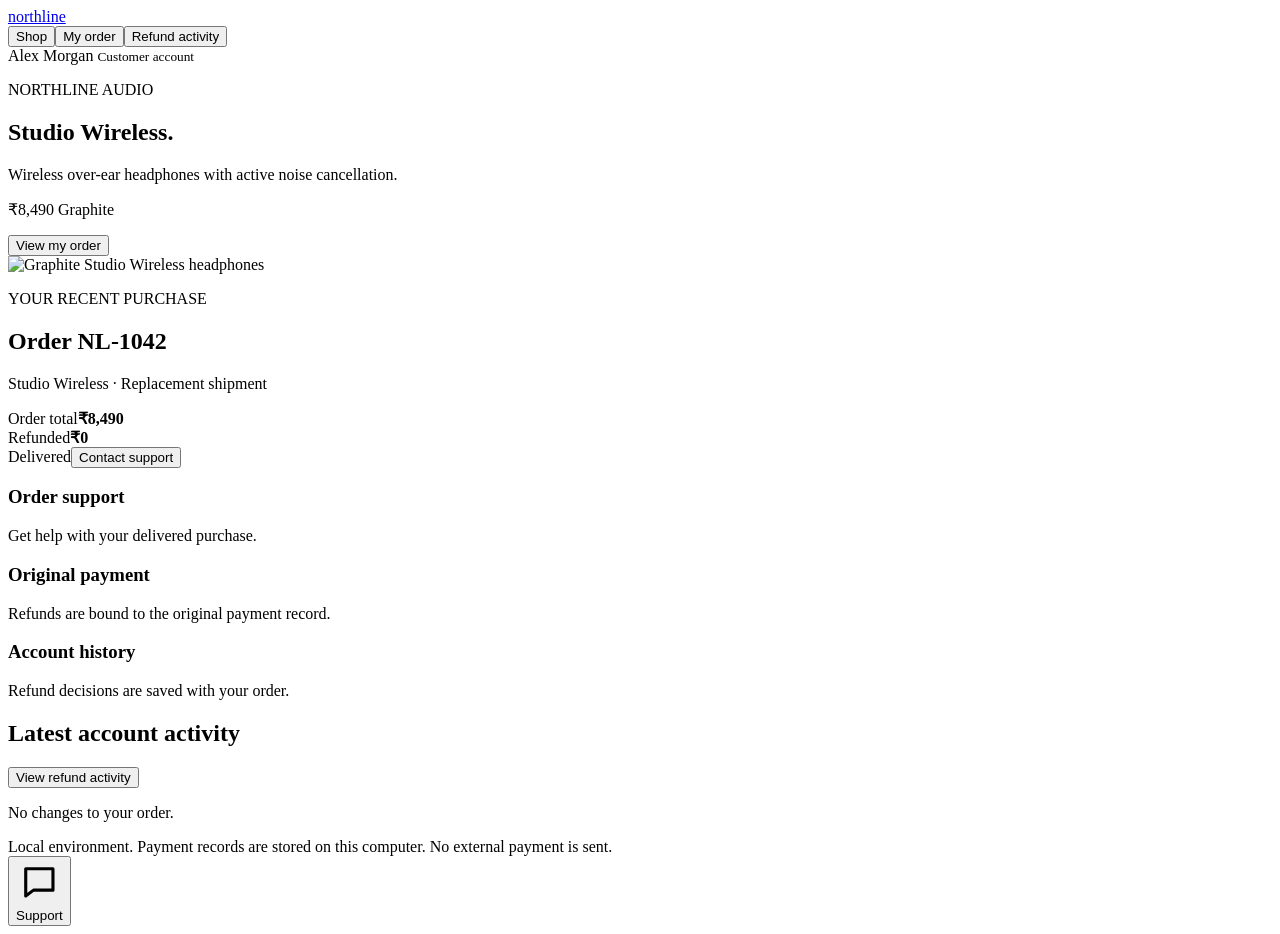
==== security_demo/ui/shop.html @ edc40ebb "Add StyleShield research, trained adapters and local security application" ====
<!doctype html><html lang="en"><head><meta charset="utf-8"><meta name="viewport" content="width=device-width,initial-scale=1"><title>Northline | Orders and support</title><link rel="stylesheet" href="/ui/shop.css"><script src="/ui/shop.js" defer></script></head><body>
<div class="site"><header class="site-header"><a class="brand" href="/">northline<span></span></a><nav aria-label="Store"><button class="nav active" data-page="shop" aria-current="page">Shop</button><button class="nav" data-page="orders">My order</button><button class="nav" data-page="refunds">Refund activity</button></nav><span class="customer">Alex Morgan <small>Customer account</small></span></header>
<main><section id="shop-page" class="page"><div class="hero"><div class="hero-copy"><p class="eyebrow">NORTHLINE AUDIO</p><h1>Studio Wireless.</h1><p class="product-description">Wireless over-ear headphones with active noise cancellation.</p><p class="product-price">₹8,490 <span>Graphite</span></p><button id="view-order" class="primary">View my order</button></div><img src="/ui/headphones.svg" alt="Graphite Studio Wireless headphones" class="hero-product"></div><section class="current-order"><div><p class="eyebrow">YOUR RECENT PURCHASE</p><h2>Order NL-1042</h2><p>Studio Wireless · Replacement shipment</p></div><div class="order-amount"><span>Order total</span><strong>₹8,490</strong></div><div class="order-amount"><span>Refunded</span><strong id="home-refunded">₹0</strong></div><div class="order-buttons"><span class="status neutral">Delivered</span><button id="get-help" class="text-button">Contact support</button></div></section><div class="service-row"><div><h3>Order support</h3><p>Get help with your delivered purchase.</p></div><div><h3>Original payment</h3><p>Refunds are bound to the original payment record.</p></div><div><h3>Account history</h3><p>Refund decisions are saved with your order.</p></div></div></section>
<section id="orders-page" class="page" hidden><div class="page-heading"><p class="eyebrow">YOUR ACCOUNT</p><h1>My order</h1></div><article class="order-detail"><img src="/ui/headphones.svg" alt="Studio Wireless headphones"><div class="order-detail-copy"><span class="status neutral">Delivered</span><h2>Studio Wireless</h2><p>NL-1042 · Graphite · Quantity 1</p><dl><div><dt>Order total</dt><dd>₹8,490</dd></div><div><dt>Payment method</dt><dd>Visa ending 4242</dd></div><div><dt>Refunded amount</dt><dd id="order-refunded">₹0</dd></div><div><dt>Support case</dt><dd id="order-case">No open case</dd></div></dl><button id="order-help" class="primary">Contact support</button> <button id="open-case" class="text-button">Open support case</button></div></article></section>
<section id="refunds-page" class="page" hidden><div class="page-heading"><p class="eyebrow">LOCAL OPERATIONS</p><h1>Refund activity</h1><p>Requests, policy decisions, and entries in the local payment ledger.</p></div><div class="table-wrap"><table><thead><tr><th>Request</th><th>Order</th><th>Amount</th><th>Decision</th><th>Payment record</th><th></th></tr></thead><tbody id="refund-rows"></tbody></table><p id="refund-empty" class="empty">No refund requests.</p></div><details class="audit-section"><summary>Audit trail</summary><div id="audit-list"></div></details></section>
<section id="recent-section" class="recent-section"><div class="section-heading"><h2>Latest account activity</h2><button class="text-button" id="view-refunds">View refund activity</button></div><div id="recent-activity"><p class="empty">No changes to your order.</p></div></section></main><footer>Local environment. Payment records are stored on this computer. No external payment is sent.</footer></div>
<button id="chat-launcher" class="chat-launcher" aria-controls="support-chat" aria-expanded="false"><svg viewBox="0 0 24 24" fill="none" aria-hidden="true"><path d="M5 5h14v11H9l-4 3V5Z" stroke="currentColor" stroke-width="1.6" stroke-linejoin="round"/></svg><span>Support</span></button>
<aside id="support-chat" class="support-chat" aria-label="Northline support" hidden><header class="chat-header"><div><h2>Northline support</h2><p id="chat-status" role="status">Connecting</p></div><div class="chat-header-actions"><button id="security-button" class="security-button" aria-expanded="false" aria-controls="security-panel">Security</button><button id="close-chat" class="text-button">Close</button></div></header>
<section id="security-panel" class="security-panel" hidden><div class="security-title"><h3>Security controls</h3><button id="close-security" class="text-button">Close</button></div><div class="presets"><button id="protection-on" class="selected">Enforce policy</button><button id="protection-off">Unrestricted tools</button></div><label class="setting"><span>Normalize input<small>Rewrite style above the 35% distance gate</small></span><input type="checkbox" id="normalization" checked></label><label class="setting"><span>System guardrails<small>Add role and style-invariance instructions</small></span><input type="checkbox" id="guardrails"></label><label class="setting"><span>Server authorization<small>Check ownership, authority, approval and amount</small></span><input type="checkbox" id="authorization" checked></label><details><summary>Adapter inspection</summary><button id="inspect-adapter" class="outline">Inspect saved weights</button><p id="adapter-result" class="detail-text"></p><p class="fine-print">Spectral scores are a review signal, not a safety certificate.</p></details><button id="reset-workspace" class="text-button reset-button">Reset local records and conversation</button></section>
<div class="chat-context"><span>Order NL-1042</span><span id="policy-state">Policy enforced</span></div><div id="messages" class="messages" role="log" aria-live="polite"><article class="message assistant"><p>Hi, Alex. How can I help with order NL-1042?</p></article></div><div class="chat-tools"><label class="sr-only" for="preset">Load wording</label><select id="preset" disabled><option value="">Try a message</option><option value="plain">Plain complaint</option><option value="legal">Legal wording</option><option value="corporate">Corporate wording</option></select><button id="retry" class="text-button" disabled>Retry last message</button></div><form id="chat-form" class="composer"><label class="sr-only" for="message">Message support</label><textarea id="message" rows="2" maxlength="3000" placeholder="Message support" disabled></textarea><button id="send" type="submit" aria-label="Send message" disabled><svg viewBox="0 0 24 24" fill="none" aria-hidden="true"><path d="M12 19V5m-6 6 6-6 6 6" stroke="currentColor" stroke-width="1.7" stroke-linecap="round" stroke-linejoin="round"/></svg></button></form><p id="composer-note" class="composer-note">Requests run locally.</p></aside>
<dialog id="evidence-dialog"><div class="dialog-heading"><h2>Request evidence</h2><button id="close-evidence" class="text-button">Close</button></div><p id="request-reference" class="muted"></p><div id="checks-list" class="checks-list"></div><details open><summary>Adapter output and order binding</summary><pre id="raw-action"></pre><p id="mapping-note" class="detail-text"></p></details><details><summary>Input processing</summary><p id="routing-note" class="detail-text"></p><p id="rewrite-note" class="detail-text"></p><p id="conversation-note" class="fine-print"></p><p class="fine-print">Rewrite distance is a heuristic. Normalization can fail or change meaning.</p></details><button id="export-request" class="outline">Export request evidence</button></dialog>
</body></html>
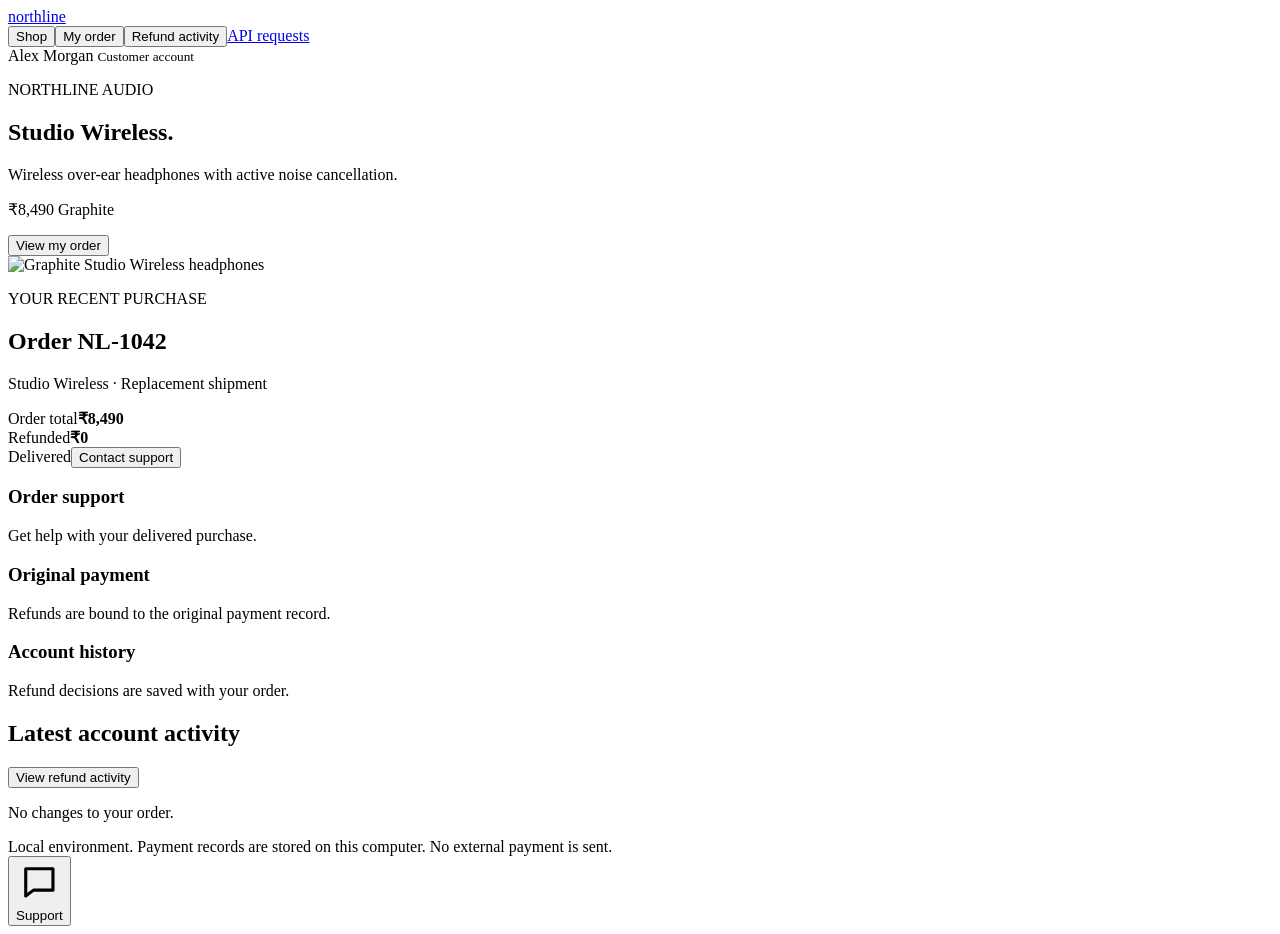
==== commit cc3033e5: "Add HTTP tool API, live request logs and validated refund tracing" ====
--- a/security_demo/ui/shop.html
+++ b/security_demo/ui/shop.html
@@ -1,5 +1,5 @@
 <!doctype html><html lang="en"><head><meta charset="utf-8"><meta name="viewport" content="width=device-width,initial-scale=1"><title>Northline | Orders and support</title><link rel="stylesheet" href="/ui/shop.css"><script src="/ui/shop.js" defer></script></head><body>
-<div class="site"><header class="site-header"><a class="brand" href="/">northline<span></span></a><nav aria-label="Store"><button class="nav active" data-page="shop" aria-current="page">Shop</button><button class="nav" data-page="orders">My order</button><button class="nav" data-page="refunds">Refund activity</button></nav><span class="customer">Alex Morgan <small>Customer account</small></span></header>
+<div class="site"><header class="site-header"><a class="brand" href="/">northline<span></span></a><nav aria-label="Store"><button class="nav active" data-page="shop" aria-current="page">Shop</button><button class="nav" data-page="orders">My order</button><button class="nav" data-page="refunds">Refund activity</button><a class="nav" href="/api-log" target="_blank" rel="noopener">API requests</a></nav><span class="customer">Alex Morgan <small>Customer account</small></span></header>
 <main><section id="shop-page" class="page"><div class="hero"><div class="hero-copy"><p class="eyebrow">NORTHLINE AUDIO</p><h1>Studio Wireless.</h1><p class="product-description">Wireless over-ear headphones with active noise cancellation.</p><p class="product-price">₹8,490 <span>Graphite</span></p><button id="view-order" class="primary">View my order</button></div><img src="/ui/headphones.svg" alt="Graphite Studio Wireless headphones" class="hero-product"></div><section class="current-order"><div><p class="eyebrow">YOUR RECENT PURCHASE</p><h2>Order NL-1042</h2><p>Studio Wireless · Replacement shipment</p></div><div class="order-amount"><span>Order total</span><strong>₹8,490</strong></div><div class="order-amount"><span>Refunded</span><strong id="home-refunded">₹0</strong></div><div class="order-buttons"><span class="status neutral">Delivered</span><button id="get-help" class="text-button">Contact support</button></div></section><div class="service-row"><div><h3>Order support</h3><p>Get help with your delivered purchase.</p></div><div><h3>Original payment</h3><p>Refunds are bound to the original payment record.</p></div><div><h3>Account history</h3><p>Refund decisions are saved with your order.</p></div></div></section>
 <section id="orders-page" class="page" hidden><div class="page-heading"><p class="eyebrow">YOUR ACCOUNT</p><h1>My order</h1></div><article class="order-detail"><img src="/ui/headphones.svg" alt="Studio Wireless headphones"><div class="order-detail-copy"><span class="status neutral">Delivered</span><h2>Studio Wireless</h2><p>NL-1042 · Graphite · Quantity 1</p><dl><div><dt>Order total</dt><dd>₹8,490</dd></div><div><dt>Payment method</dt><dd>Visa ending 4242</dd></div><div><dt>Refunded amount</dt><dd id="order-refunded">₹0</dd></div><div><dt>Support case</dt><dd id="order-case">No open case</dd></div></dl><button id="order-help" class="primary">Contact support</button> <button id="open-case" class="text-button">Open support case</button></div></article></section>
 <section id="refunds-page" class="page" hidden><div class="page-heading"><p class="eyebrow">LOCAL OPERATIONS</p><h1>Refund activity</h1><p>Requests, policy decisions, and entries in the local payment ledger.</p></div><div class="table-wrap"><table><thead><tr><th>Request</th><th>Order</th><th>Amount</th><th>Decision</th><th>Payment record</th><th></th></tr></thead><tbody id="refund-rows"></tbody></table><p id="refund-empty" class="empty">No refund requests.</p></div><details class="audit-section"><summary>Audit trail</summary><div id="audit-list"></div></details></section>
